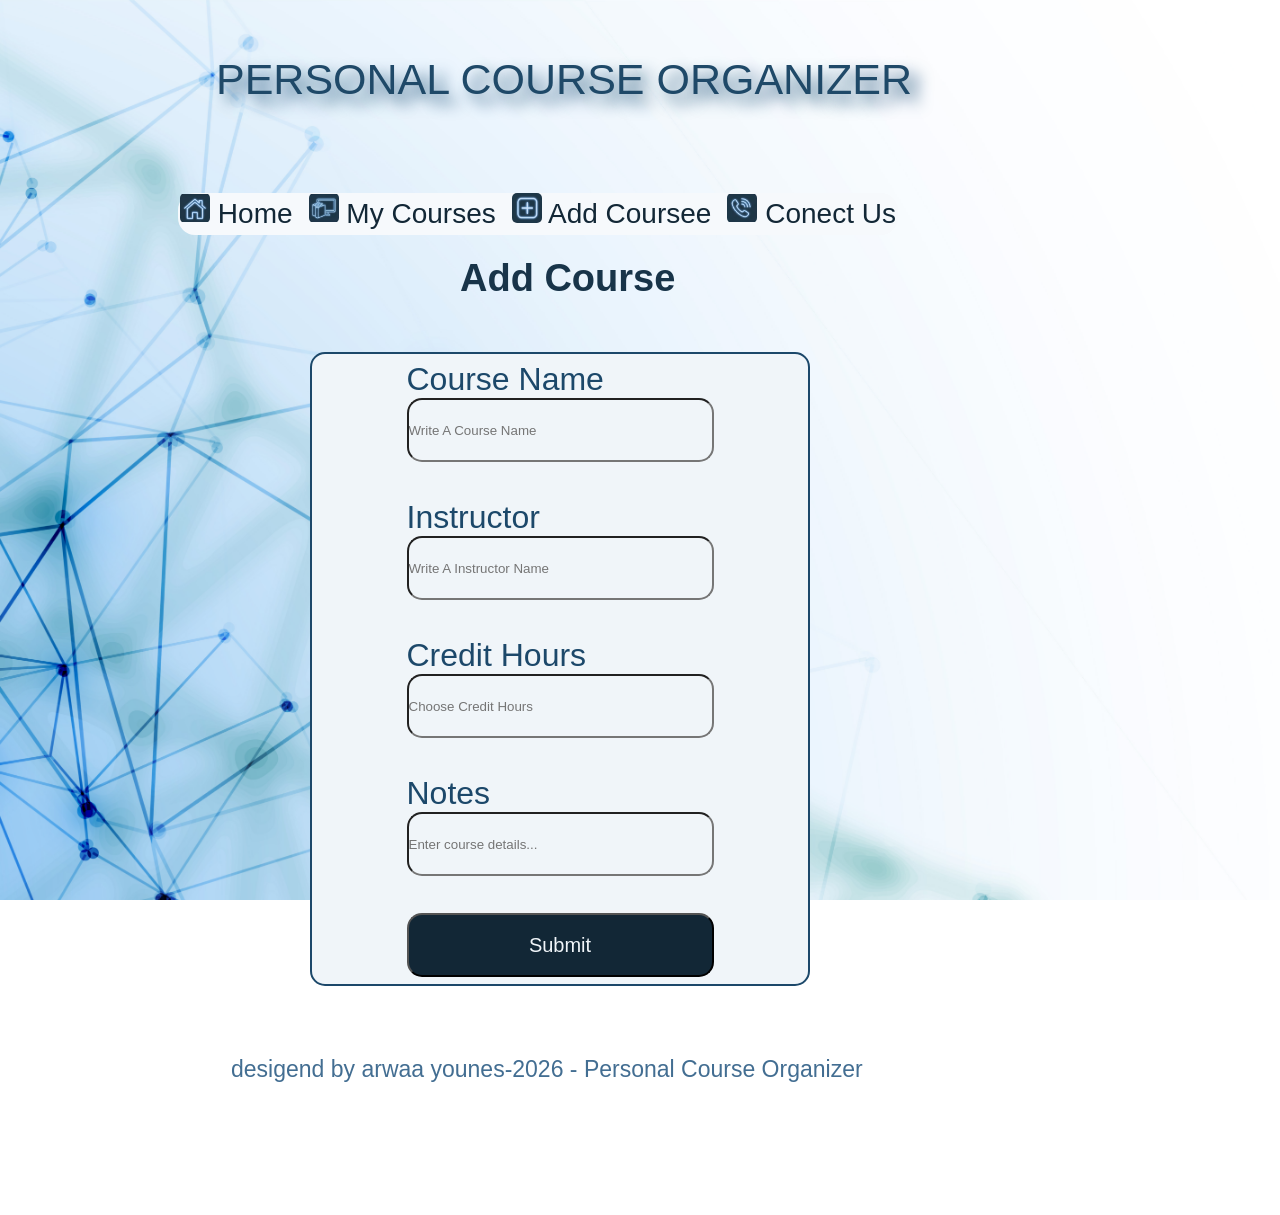
==== add_course.html @ f671c749 "Add files via upload" ====
<!Doctype html>
<html>

<head>
    <meta http-equiv="Content-Type" content="text/html; charset=UTF-8">
    <title>Add Course</title>
    <link rel="stylesheet" href="style.css">
</head>

<body>

    <div class="page">
        <div class="header">
            <p class="name">
                Personal Course Organizer </p>
        </div>
        <div class="nav">

            <ul class="links">
                <li class="li">
                    <a href="index.html" class="nav-link">
                        <img src=photo/home.png alt="Home" class="nav-icon">
                        <span>Home</span>
                    </a>
                </li>
                <li class="li"> <a href="course.html"><img src="photo/my course.png" alt="Contact" class="nav-icon">
                        <span>My Courses</span></a></li>
                <li class="li"><a href="add_course.html"><img src="photo/add.png" alt="Add" class="nav-icon">
                        <span>Add Course</span>e</a></li>
                <li class="li"><a href="conect us.html"><img src="photo/conect us.png" alt="conect us" class="nav-icon">
                        <span>Conect Us</span></a></li>
            </ul>
        </div>
        <h1> Add Course</h1>
        <div class="form">

            <form>
                <div class="add">
                    <label>Course Name</label>
                    <br>
                    <input type="text" name="Course Name" required placeholder="Write A Course Name">
                </div>
                <br>
                <div class="add">
                    <label>Instructor</label>
                    <br>
                    <input type="text" name="Instructor" required placeholder="Write A Instructor Name">
                </div>
                <br>
                <div class="add">
                    <label>Credit Hours</label>
                    <br>
                    <input type="number" placeholder="Choose Credit Hours" name="hours" min="1" max="5">
                </div>
                <br>
                <div class="add">
                    <label>Notes</label>
                    <br>
                    <input name="notes" placeholder="Enter course details...">
                </div>
                <br>
                <input type="submit">

            </form>
        </div>
        <div class="footer"> desigend by arwaa younes-2026 - Personal Course Organizer</div>

    </div>


</body>

</html>
---- style.css ----
* {
    margin: 0;
    padding: 0;
    box-sizing: border-box;
}

body {
    width: 100%;
    min-height: 135vh;
    overflow-x: hidden;
    display: flex;
    flex-direction: column;

    background-image: url('photo/background2.jpg');
    background-repeat: no-repeat;
    background-size: cover;
    background-position: center;
    background-attachment: fixed;

    font-family: Arial, sans-serif;
}

.nav ul {
    position: absolute;
    display: flex;
    width: 718px;
    gap: 20px;
    list-style: none;
    justify-content: center;
    background-color: #F6F9FC;
    align-self: center;
    text-align: end;
    /* align-items: center; */
    flex-direction: row;
    left: 244px;
    top: 188px;
    font-size: 27px;
    border-radius: 17px;
}

.nav-icon {
    justify-content: center;
    width: 30px;
    height: 30px;
    border-radius: 5px;
    object-fit: contain;
}

.nav-link:hover {
    opacity: 0.8;
    transform: translateY(-2px);
    transition: 0.3s;
}

.nav ul li a:hover {
    color: #2900cb;
    transition: 0.3s;
    text-shadow: 1px 1px 10px rgba(0, 0, 0, 0.3);
}

a {
    color: #122736;
    text-decoration: none;
}

.logo {
    position: absolute;
    background-image: url(photo/logo5.jpg);
    background-size: cover;
    height: 500px;
    width: 500px;
    left: 162px;
    /* justify-content: center; */
    top: 179px;
    align-items: center;
    border-radius: 50%;
    border: 7px solid #28587d;
}

.logo:hover {
    background-image: url(photo/logo2.jpeg);
    transition: 0.7s;
}

.des {
    text-transform: capitalize;
    position: absolute;
    left: 131px;
    top: 28px;
    border: 2px solid;
    align-items: center;
    display: flex;
    background-color: #e2ecf7;
    height: 122px;
    width: 571px;
    border-radius: 60px;
    font-size: 24px;
    text-align: center;
}


.des:hover {
    transform: translateY(-10px) scale(1.05);
    box-shadow: 0 10px 20px rgba(0, 0, 0, 0.2);
}

.main-area {
    justify-content: center;
    position: absolute;
    color: #183449;
    left: 129px;
    top: 300px;
    height: 151px;
    width: 906px;
    display: flex;
}

.name {
    text-align: center;
    top: 49px;
    display: flex;
    font-size: 48px;
    text-overflow: ellipsis;
    text-transform: uppercase;
    position: absolute;
    left: 173px;
    text-shadow: 9px 9px 15px #295B7F;
    color: #1f4968;
}



.footer {
    position: absolute;
    top: 1056px;
    left: 231px;
    color: #436e92;
    font-size: 31px;
    text-align: center;
    justify-content: center;
    font-size: 23px;
}

h1 {
    position: absolute;
    color: #183449;
    left: 460px;
    top: 257px;
    font-size: 38px;
}

.tap {
    position: absolute;
    display: flex;
    justify-content: center;
    height: 702px;
    width: 750px;
    background-color: #f0f5f9;
    border-radius: 15px;
    top: 335px;
    left: 225px;
    font-size: 24px;
}

table td {
    text-align: center;
    padding: 0px;
    border: 3px solid rgb(209 226 247);
    border-radius: 10px;
}


table thead th {
    background-color: #436e92;
    color: #FFF;
    font-weight: bold;
    text-align: center;
    border-color: white;
    border-radius: 11px;
}

table tr:hover {
    background-color: rgb(205, 223, 247);

}

.form {
    position: relative;
    top: 352px;
    left: 560px;
    transform: translateX(-50%);
    width: 500px;
    height: 634px;
    background-color: #f0f5f9;
    border-radius: 15px;
    display: flex;
    justify-content: center;
    align-items: center;
    font-size: 32px;
    color: #1c486a;
    border: 2px solid;
}


.form input[type="submit"] {
    background-color: #122736;
    color: #f0f5f9;
    font-size: 20px;
}

.form input:hover {
    background-color: rgb(205, 223, 247);
    color: #1c486a;

}

.form input {
    width: 307px;
    height: 64px;
    background-color: #f0f5f9;
    border-radius: 15px;
}

.user {
    position: absolute;
    top: 379px;
    left: 535px;
    transform: translateX(-50%);
    width: 572px;
    height: 411px;
    background-color: #f0f5f9;
    border-radius: 15px;
    display: flex;
    justify-content: center;
    align-items: center;
    font-size: 32px;
    color: #1c486a;
    border: 2px solid;
}

.user input {
    width: 345px;
    height: 39px;
    background-color: #f0f5f9;
    border-radius: 15px
}

.user input:hover {
    background-color: rgb(205, 223, 247);
    color: #1c486a;

}

.info-icon {
    width: 50px;
    height: 50px;
    border-radius: 50%;
}

.user input[type="submit"] {
    background-color: #122736;
    color: #f0f5f9;
    font-size: 20px;
}

.info ul {
    position: absolute;
    display: flex;
    gap: 98px;
    list-style: none;
    background-color: #F6F9FC;
    flex-direction: row;
    left: 237px;
    top: 823px;
    font-size: 25px;
    border-radius: 10px;
    color: #28587d;
    border: 3px solid;
}

.conectlink {
    justify-content: center;
    width: 30px;
    height: 30px;
    border-radius: 5px;
    object-fit: contain;

}


.info span:hover {
    color: #2900cb;
    transition: 0.3s;
    text-shadow: 1px 1px 10px rgba(0, 0, 0, 0.3);
}

@media (min-width:767px) {
    .user {
        top: 352px;
        left: 536px;
        width: 502px;
        height: 411px;
        font-size: 29px;

    }



    .tap {
        left: 178px;
        height: 587px;
    }


    .nav ul {
        gap: 16px;
        left: 178px;
        top: 193px;
        font-size: 28px;
        width: 720px;
        height: 42px;
    }

}


@media (min-width:992px) {
    .user {
        left: 562px;
    }

    .info ul {
        left: 264px;
    }

    .name {
        font-size: 43px;
        left: 216px;
        top: 55px;
    }

}
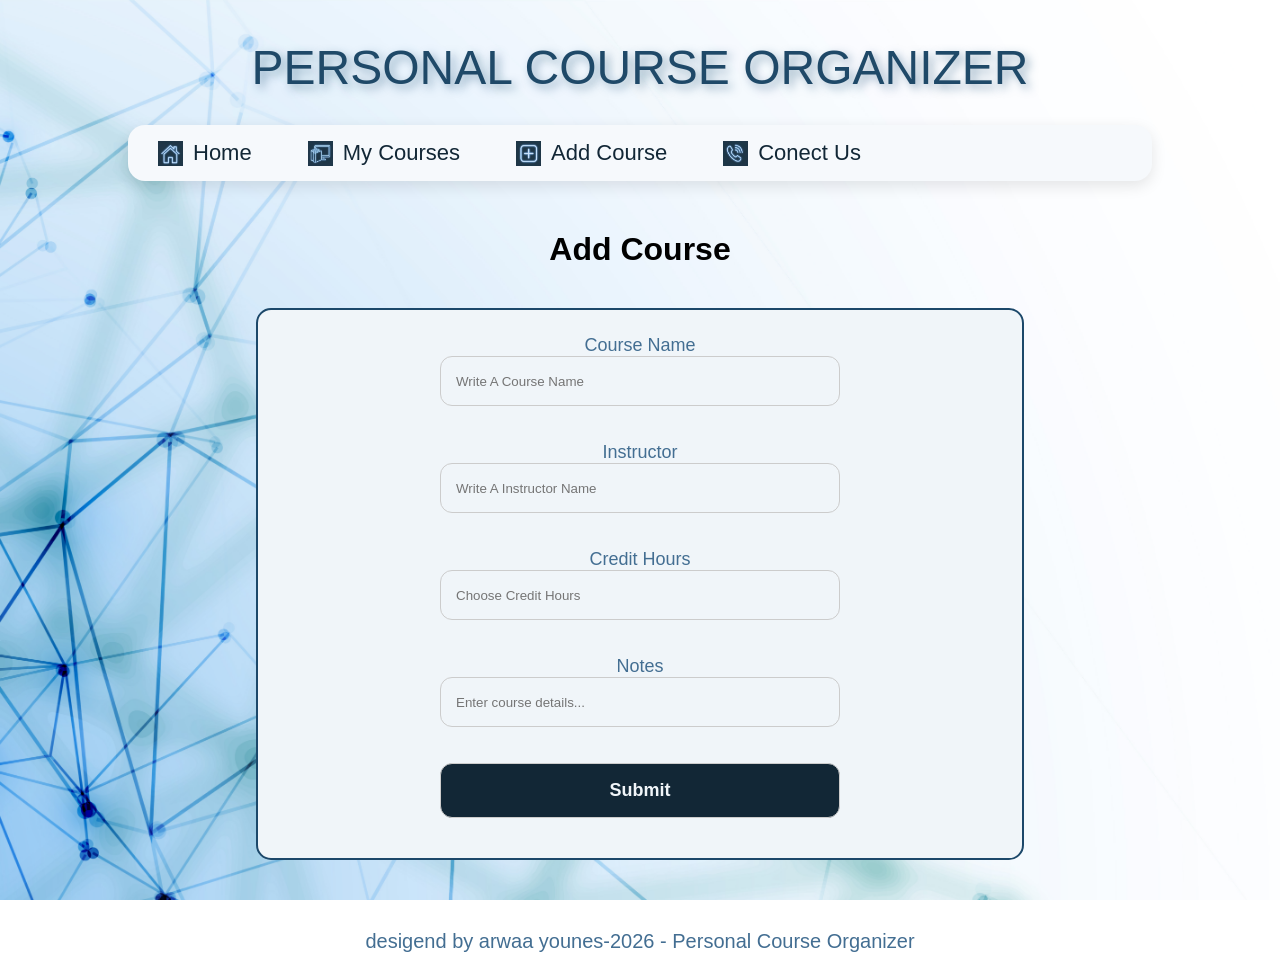
==== commit 12b285e6: "Add files via upload" ====
--- a/add_course.html
+++ b/add_course.html
@@ -26,7 +26,7 @@
                 <li class="li"> <a href="course.html"><img src="photo/my course.png" alt="Contact" class="nav-icon">
                         <span>My Courses</span></a></li>
                 <li class="li"><a href="add_course.html"><img src="photo/add.png" alt="Add" class="nav-icon">
-                        <span>Add Course</span>e</a></li>
+                        <span>Add Course</span></a></li>
                 <li class="li"><a href="conect us.html"><img src="photo/conect us.png" alt="conect us" class="nav-icon">
                         <span>Conect Us</span></a></li>
             </ul>
--- a/style.css
+++ b/style.css
@@ -4,46 +4,73 @@
     box-sizing: border-box;
 }
 
+.page {
+    position: relative;
+    width: 100%;
+    display: flex;
+    flex-direction: column;
+    align-items: center;
+}
+
+
 body {
     width: 100%;
-    min-height: 135vh;
-    overflow-x: hidden;
+    min-height: 100vh;
     display: flex;
     flex-direction: column;
-
+    align-items: center;
     background-image: url('photo/background2.jpg');
     background-repeat: no-repeat;
     background-size: cover;
     background-position: center;
     background-attachment: fixed;
-
     font-family: Arial, sans-serif;
+
+}
+
+.header {
+    margin-top: 40px;
+}
+
+.name {
+    font-size: 48px;
+    text-transform: uppercase;
+    text-align: center;
+    color: #1f4968;
+    text-shadow: 4px 4px 10px rgba(41, 91, 127, 0.5);
+
+}
+
+.nav {
+    margin: 30px 0;
+    width: 100%;
+    display: flex;
+    justify-content: center;
 }
 
 .nav ul {
-    position: absolute;
-    display: flex;
-    width: 718px;
+    display: flex;
     gap: 20px;
     list-style: none;
-    justify-content: center;
     background-color: #F6F9FC;
-    align-self: center;
-    text-align: end;
-    /* align-items: center; */
-    flex-direction: row;
-    left: 244px;
-    top: 188px;
-    font-size: 27px;
+    padding: 15px 30px;
     border-radius: 17px;
+    box-shadow: 0 5px 15px rgba(0, 0, 0, 0.1);
+}
+
+.nav ul li a {
+    text-decoration: none;
+    color: #122736;
+    font-size: 22px;
+    display: flex;
+    align-items: center;
+    gap: 10px;
+    transition: 0.3s;
 }
 
 .nav-icon {
-    justify-content: center;
-    width: 30px;
-    height: 30px;
-    border-radius: 5px;
-    object-fit: contain;
+    width: 25px;
+    height: 25px;
 }
 
 .nav-link:hover {
@@ -58,23 +85,32 @@
     text-shadow: 1px 1px 10px rgba(0, 0, 0, 0.3);
 }
 
-a {
-    color: #122736;
-    text-decoration: none;
+h1 {
+    text-align: center;
+    width: 100%;
+    margin: 20px 0;
+    position: relative;
+    left: 0 !important;
+}
+
+
+.main-area {
+    display: flex;
+    flex-direction: column;
+    align-items: center;
+    gap: 40px;
+    margin-top: 20px;
+
 }
 
 .logo {
-    position: absolute;
-    background-image: url(photo/logo5.jpg);
+    background-image: url('photo/logo5.jpg');
     background-size: cover;
-    height: 500px;
-    width: 500px;
-    left: 162px;
-    /* justify-content: center; */
-    top: 179px;
-    align-items: center;
+    height: 350px;
+    width: 350px;
     border-radius: 50%;
     border: 7px solid #28587d;
+    transition: 0.7s;
 }
 
 .logo:hover {
@@ -83,19 +119,13 @@
 }
 
 .des {
-    text-transform: capitalize;
-    position: absolute;
-    left: 131px;
-    top: 28px;
-    border: 2px solid;
-    align-items: center;
-    display: flex;
     background-color: #e2ecf7;
-    height: 122px;
-    width: 571px;
+    padding: 25px 40px;
     border-radius: 60px;
     font-size: 24px;
     text-align: center;
+    max-width: 700px;
+    border: 2px solid #28587d;
 }
 
 
@@ -104,79 +134,70 @@
     box-shadow: 0 10px 20px rgba(0, 0, 0, 0.2);
 }
 
-.main-area {
+
+
+
+.tap,
+.user {
+    background-color: #f0f5f9;
+    padding: 25px;
+    border-radius: 15px;
+    border: 2px solid #1c486a;
+    width: 90%;
+    max-width: 800px;
+    margin: 20px auto;
+}
+
+.form {
+    margin-top: auto;
+    padding: 30px;
+    color: #436e92;
+    font-size: 18px;
+    text-align: center;
+
+    background-color: #f0f5f9;
+    padding: 25px;
+    border-radius: 15px;
+    border: 2px solid #1c486a;
+    width: 60%;
+    max-width: 800px;
+    margin: 20px auto;
+}
+
+.tap {
+    overflow-x: auto;
+}
+
+.footer {
+    position: relative;
+    margin-top: 50px;
+    margin-bottom: 20px;
+    width: 100%;
+    color: #436e92;
+    font-size: 20px;
+    text-align: center;
+    display: flex;
     justify-content: center;
-    position: absolute;
-    color: #183449;
-    left: 129px;
-    top: 300px;
-    height: 151px;
-    width: 906px;
-    display: flex;
-}
-
-.name {
-    text-align: center;
-    top: 49px;
-    display: flex;
-    font-size: 48px;
-    text-overflow: ellipsis;
-    text-transform: uppercase;
-    position: absolute;
-    left: 173px;
-    text-shadow: 9px 9px 15px #295B7F;
-    color: #1f4968;
-}
-
-
-
-.footer {
-    position: absolute;
-    top: 1056px;
-    left: 231px;
-    color: #436e92;
-    font-size: 31px;
-    text-align: center;
-    justify-content: center;
-    font-size: 23px;
-}
-
-h1 {
-    position: absolute;
-    color: #183449;
-    left: 460px;
-    top: 257px;
-    font-size: 38px;
-}
-
-.tap {
-    position: absolute;
-    display: flex;
-    justify-content: center;
-    height: 702px;
-    width: 750px;
-    background-color: #f0f5f9;
-    border-radius: 15px;
-    top: 335px;
-    left: 225px;
-    font-size: 24px;
-}
-
-table td {
-    text-align: center;
-    padding: 0px;
-    border: 3px solid rgb(209 226 247);
-    border-radius: 10px;
+    align-items: center;
+}
+
+
+table {
+    width: 100%;
+    border-collapse: collapse;
+}
+
+table td,
+table th {
+    padding: 12px;
+    border: 1px solid #ccc;
+    text-align: center
 }
 
 
 table thead th {
     background-color: #436e92;
-    color: #FFF;
-    font-weight: bold;
-    text-align: center;
-    border-color: white;
-    border-radius: 11px;
+    color: white;
 }
 
 table tr:hover {
@@ -184,58 +205,54 @@
 
 }
 
-.form {
-    position: relative;
-    top: 352px;
-    left: 560px;
-    transform: translateX(-50%);
-    width: 500px;
-    height: 634px;
+
+.form input {
+    width: 100%;
+    max-width: 400px;
+    height: 50px;
     background-color: #f0f5f9;
-    border-radius: 15px;
-    display: flex;
-    justify-content: center;
-    align-items: center;
-    font-size: 32px;
-    color: #1c486a;
-    border: 2px solid;
-}
-
+    border-radius: 12px;
+    border: 1px solid #ccc;
+    padding: 10px 15px;
+    margin-bottom: 15px;
+    outline: none;
+}
 
 .form input[type="submit"] {
     background-color: #122736;
     color: #f0f5f9;
-    font-size: 20px;
+    font-size: 18px;
+    font-weight: bold;
+    cursor: pointer;
+    transition: 0.3s;
+    height: 55px;
 }
 
 .form input:hover {
     background-color: rgb(205, 223, 247);
     color: #1c486a;
-
-}
-
-.form input {
-    width: 307px;
-    height: 64px;
+    border-color: #1c486a;
+}
+
+.conect-li {
+    display: flex;
+    align-items: center;
+    gap: 10px;
+}
+
+.user {
+    position: relative;
+    margin: 40px auto;
+    width: 90%;
+    max-width: 500px;
+    height: auto;
+    padding: 30px;
     background-color: #f0f5f9;
     border-radius: 15px;
-}
-
-.user {
-    position: absolute;
-    top: 379px;
-    left: 535px;
-    transform: translateX(-50%);
-    width: 572px;
-    height: 411px;
-    background-color: #f0f5f9;
-    border-radius: 15px;
-    display: flex;
-    justify-content: center;
-    align-items: center;
-    font-size: 32px;
-    color: #1c486a;
-    border: 2px solid;
+    border: 2px solid #1c486a;
+    display: flex;
+    flex-direction: column;
+    align-items: center;
 }
 
 .user input {
@@ -264,27 +281,30 @@
 }
 
 .info ul {
-    position: absolute;
-    display: flex;
-    gap: 98px;
+    position: relative;
+    display: flex;
+    justify-content: center;
+    gap: 30px;
     list-style: none;
     background-color: #F6F9FC;
-    flex-direction: row;
-    left: 237px;
-    top: 823px;
-    font-size: 25px;
+    padding: 15px 30px;
     border-radius: 10px;
-    color: #28587d;
-    border: 3px solid;
+    border: 3px solid #28587d;
+    margin: 20px auto;
+    width: fit-content;
 }
 
 .conectlink {
-    justify-content: center;
     width: 30px;
     height: 30px;
     border-radius: 5px;
     object-fit: contain;
-
+}
+
+.conect-li {
+    display: flex;
+    align-items: center;
+    gap: 10px;
 }
 
 
@@ -294,49 +314,100 @@
     text-shadow: 1px 1px 10px rgba(0, 0, 0, 0.3);
 }
 
-@media (min-width:767px) {
-    .user {
-        top: 352px;
-        left: 536px;
-        width: 502px;
-        height: 411px;
-        font-size: 29px;
-
-    }
-
-
-
-    .tap {
-        left: 178px;
-        height: 587px;
-    }
-
+@media (max-width: 768px) {
+    .info ul {
+        gap: 0px;
+    }
+
+    .name {
+        font-size: 28px;
+    }
 
     .nav ul {
-        gap: 16px;
-        left: 178px;
-        top: 193px;
+        flex-direction: column;
+        align-items: center;
+        width: 90%;
+    }
+
+    .logo {
+        width: 400px;
+        height: 400px;
+        order: 2;
+    }
+
+    .des {
+        font-size: 18px;
+        border-radius: 20px;
+        order: 1;
+    }
+
+    .info ul {
+        flex-direction: column;
+    }
+
+    h1 {
         font-size: 28px;
-        width: 720px;
-        height: 42px;
-    }
-
-}
-
-
-@media (min-width:992px) {
-    .user {
-        left: 562px;
-    }
-
-    .info ul {
-        left: 264px;
-    }
-
-    .name {
-        font-size: 43px;
-        left: 216px;
-        top: 55px;
+    }
+}
+
+
+
+@media (min-width: 767px) {
+    .main-area {
+        flex-direction: row;
+        justify-content: center;
+        gap: 50px;
+    }
+
+    .nav ul {
+        flex-direction: row;
+    }
+
+    .main-area {
+        display: flex;
+        flex-direction: column;
+        align-items: center;
+        gap: 30px;
+        margin-top: 50px;
+    }
+
+
+    .logo {
+        width: 400px;
+        height: 400px;
+        border-radius: 50%;
+        border: 7px solid #28587d;
+        background-size: cover;
+        background-position: center;
+        flex-shrink: 0;
+    }
+
+    .des {
+        width: 80%;
+        max-width: 600px;
+        order: 1;
+    }
+
+    .logo {
+        order: 2;
+    }
+}
+
+@media (min-width: 992px) {
+
+    .nav ul {
+        width: 80%;
+        gap: 56px;
+    }
+
+    .logo {
+        width: 400px;
+        height: 400px;
+    }
+
+    .des {
+        width: 500px;
+        font-size: 20px;
     }
 
 }
